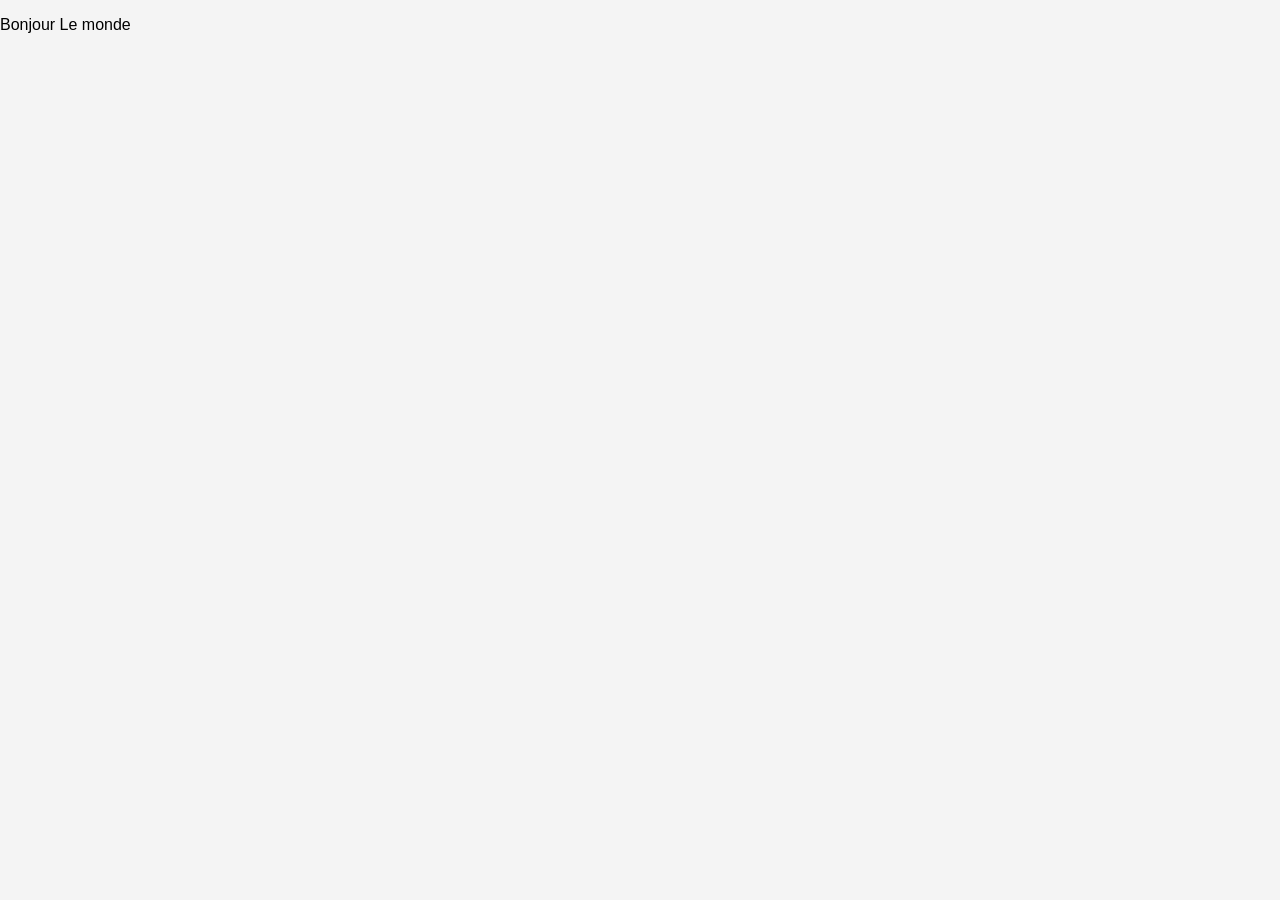
==== index.html @ a7ef0a7b "first commit" ====
<!DOCTYPE html>
<html lang="en">
<head>
    <meta charset="UTF-8">
    <meta name="viewport" content="width=device-width, initial-scale=1.0">
    <title>Document</title>
</head>
    <link rel="stylesheet" href="style.css">
</head>
<body>
    <p>Bonjour Le monde </p>
</body>
</html>
---- style.css ----
body {
    font-family: Arial, sans-serif;
    background-color: #f4f4f4;
    margin: 0;
    padding: 0;
}

h1 {
    color: #333;
    text-align: center;
    margin-top: 40px;
}

.container {
    max-width: 800px;
    margin: 40px auto;
    background: #fff;
    padding: 32px;
    border-radius: 8px;
    box-shadow: 0 2px 8px rgba(0,0,0,0.1);
}
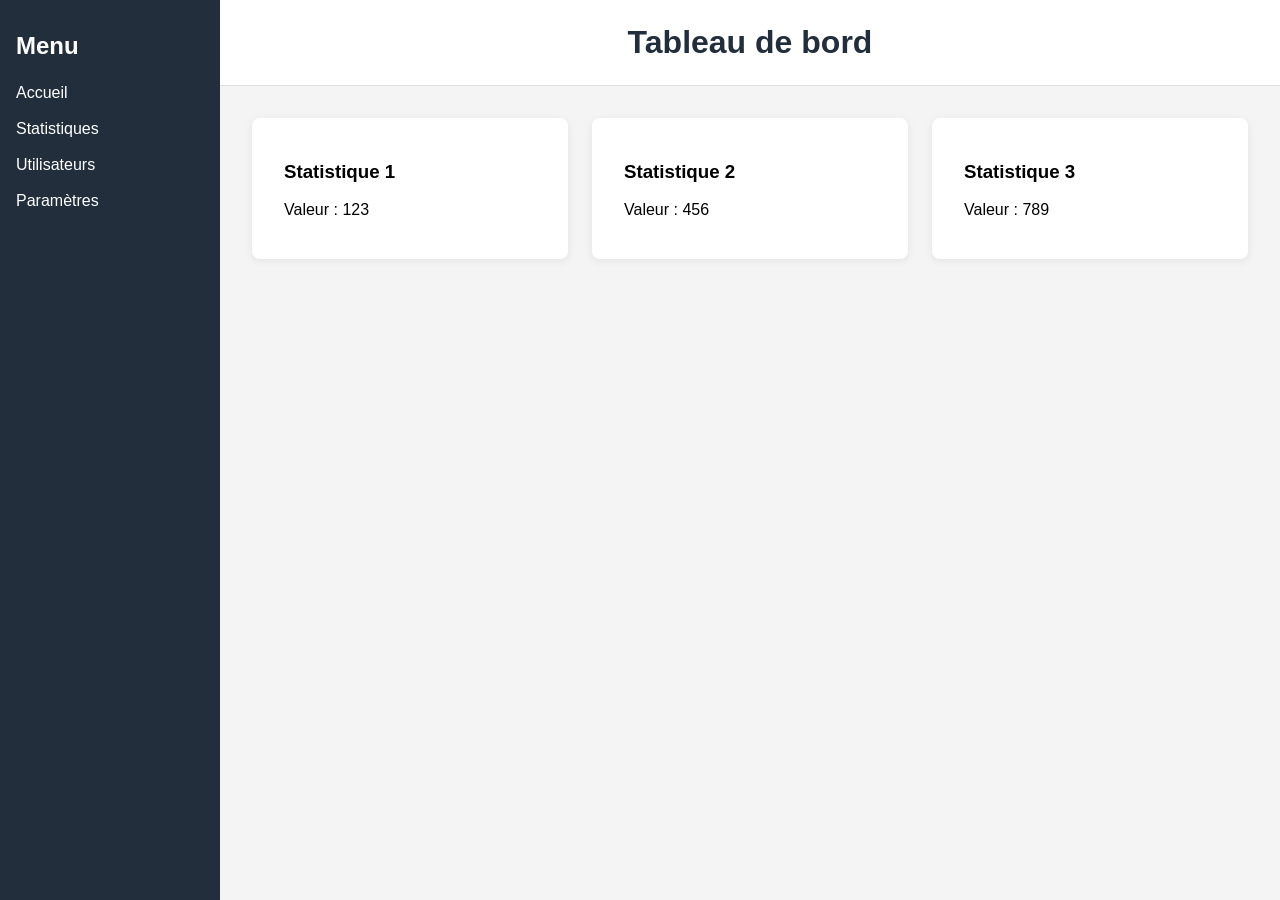
==== commit 5537fbe6: "ajout d'un style" ====
--- a/index.html
+++ b/index.html
@@ -8,6 +8,35 @@
     <link rel="stylesheet" href="style.css">
 </head>
 <body>
-    <p>Bonjour Le monde </p>
+    <div class="dashboard">
+        <aside class="sidebar">
+            <h2>Menu</h2>
+            <ul>
+                <li><a href="#">Accueil</a></li>
+                <li><a href="#">Statistiques</a></li>
+                <li><a href="#">Utilisateurs</a></li>
+                <li><a href="#">Paramètres</a></li>
+            </ul>
+        </aside>
+        <div class="main-content">
+            <header class="header">
+                <h1>Tableau de bord</h1>
+            </header>
+            <section class="content">
+                <div class="card">
+                    <h3>Statistique 1</h3>
+                    <p>Valeur : 123</p>
+                </div>
+                <div class="card">
+                    <h3>Statistique 2</h3>
+                    <p>Valeur : 456</p>
+                </div>
+                <div class="card">
+                    <h3>Statistique 3</h3>
+                    <p>Valeur : 789</p>
+                </div>
+            </section>
+        </div>
+    </div>
 </body>
 </html>
--- a/style.css
+++ b/style.css
@@ -3,6 +3,80 @@
     background-color: #f4f4f4;
     margin: 0;
     padding: 0;
+}
+
+.dashboard {
+    display: flex;
+    min-height: 100vh;
+}
+
+.sidebar {
+    width: 220px;
+    background: #222e3c;
+    color: #fff;
+    padding: 32px 16px;
+    box-sizing: border-box;
+    min-height: 100vh;
+}
+.sidebar h2 {
+    margin-top: 0;
+    font-size: 1.5em;
+    margin-bottom: 24px;
+}
+.sidebar ul {
+    list-style: none;
+    padding: 0;
+}
+.sidebar li {
+    margin-bottom: 18px;
+}
+.sidebar a {
+    color: #fff;
+    text-decoration: none;
+    font-weight: 500;
+    transition: color 0.2s;
+}
+.sidebar a:hover {
+    color: #4fc3f7;
+}
+
+.main-content {
+    flex: 1;
+    display: flex;
+    flex-direction: column;
+    min-width: 0;
+}
+
+.header {
+    background: #fff;
+    padding: 24px 32px;
+    border-bottom: 1px solid #e0e0e0;
+}
+.header h1 {
+    margin: 0;
+    font-size: 2em;
+    color: #222e3c;
+}
+
+.content {
+    display: flex;
+    gap: 24px;
+    padding: 32px;
+    flex-wrap: wrap;
+}
+
+.card {
+    background: #fff;
+    border-radius: 8px;
+    box-shadow: 0 2px 8px rgba(0,0,0,0.07);
+    padding: 24px 32px;
+    min-width: 220px;
+    flex: 1 1 220px;
+    margin-bottom: 24px;
+    transition: box-shadow 0.2s;
+}
+.card:hover {
+    box-shadow: 0 4px 16px rgba(0,0,0,0.13);
 }
 
 h1 {
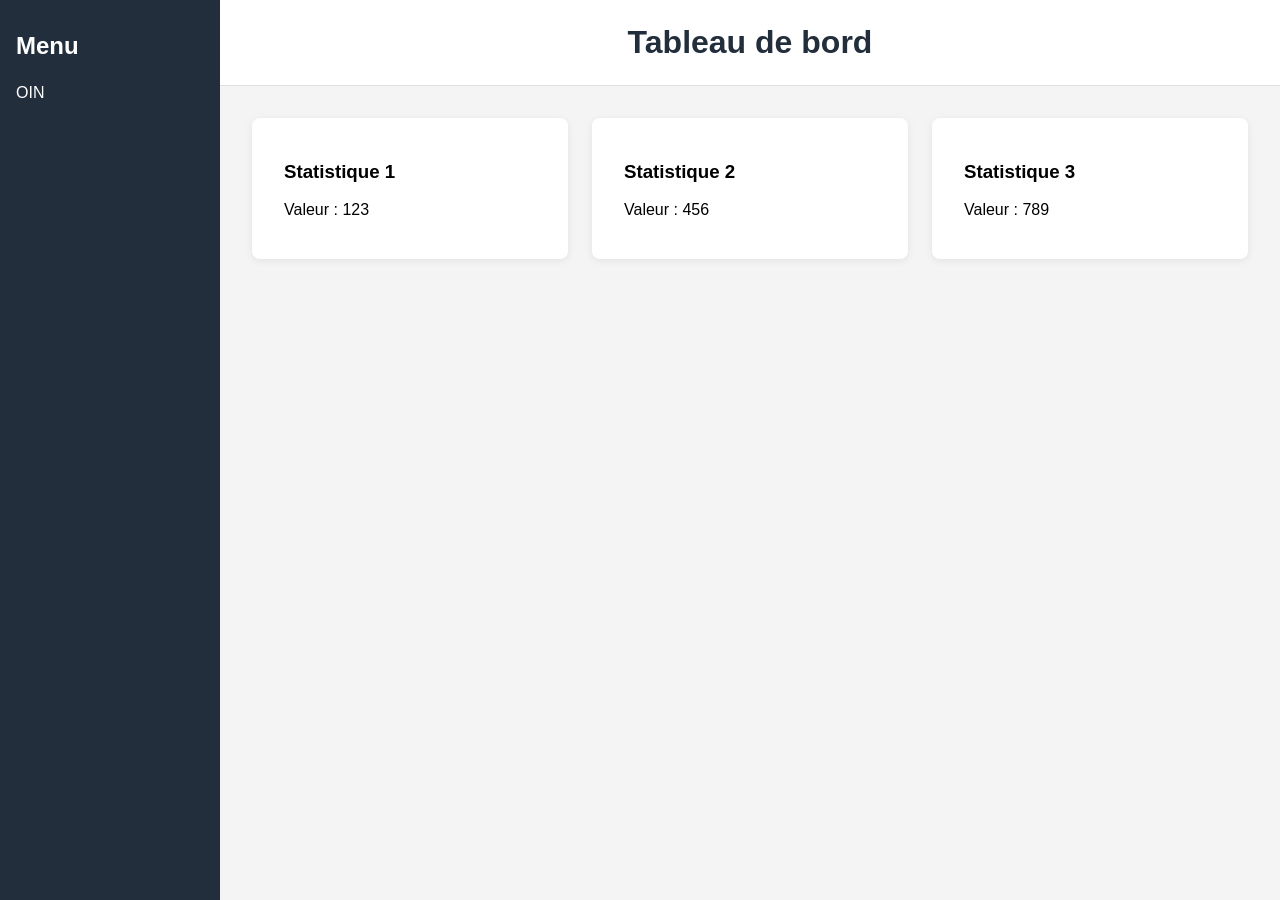
==== commit 4eda4698: "modification" ====
--- a/index.html
+++ b/index.html
@@ -12,10 +12,12 @@
         <aside class="sidebar">
             <h2>Menu</h2>
             <ul>
-                <li><a href="#">Accueil</a></li>
+
+                OIN
+                <!-- <li><a href="#">Accueil</a></li>
                 <li><a href="#">Statistiques</a></li>
                 <li><a href="#">Utilisateurs</a></li>
-                <li><a href="#">Paramètres</a></li>
+                <li><a href="#">Paramètres</a></li> -->
             </ul>
         </aside>
         <div class="main-content">
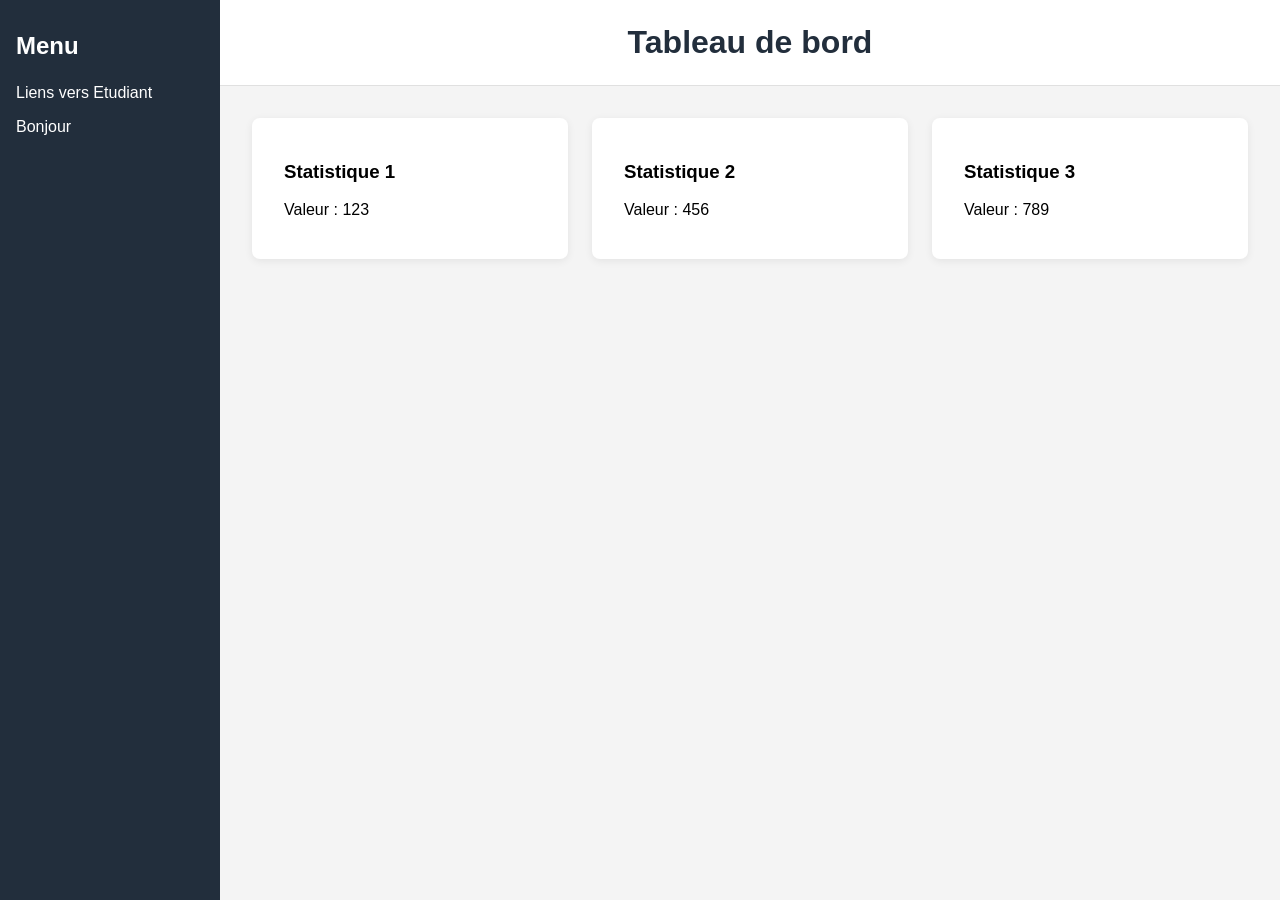
==== commit 628aedd9: "Ajout bonjour" ====
--- a/index.html
+++ b/index.html
@@ -6,6 +6,7 @@
     <title>Document</title>
 </head>
     <link rel="stylesheet" href="style.css">
+    <script src="script/script.js"></script>
 </head>
 <body>
     <div class="dashboard">
@@ -13,7 +14,8 @@
             <h2>Menu</h2>
             <ul>
 
-                OIN
+                 <a href="etudiant.html">Liens vers Etudiant</a>
+                 <p>Bonjour</p>
                 <!-- <li><a href="#">Accueil</a></li>
                 <li><a href="#">Statistiques</a></li>
                 <li><a href="#">Utilisateurs</a></li>
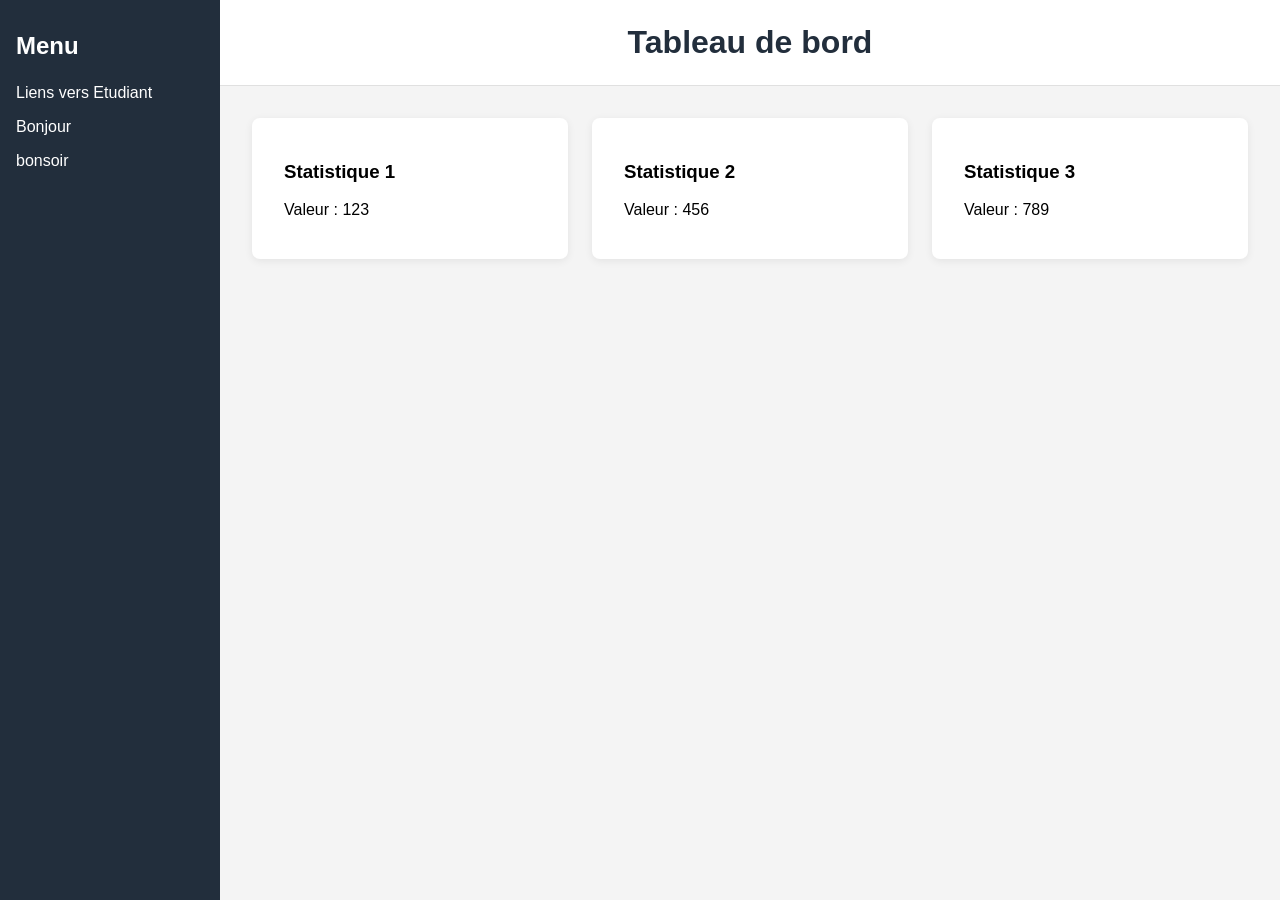
==== commit 0d0fca4c: "modification de qlq ligne" ====
--- a/index.html
+++ b/index.html
@@ -16,6 +16,7 @@
 
                  <a href="etudiant.html">Liens vers Etudiant</a>
                  <p>Bonjour</p>
+                 <p>bonsoir</p>
                 <!-- <li><a href="#">Accueil</a></li>
                 <li><a href="#">Statistiques</a></li>
                 <li><a href="#">Utilisateurs</a></li>
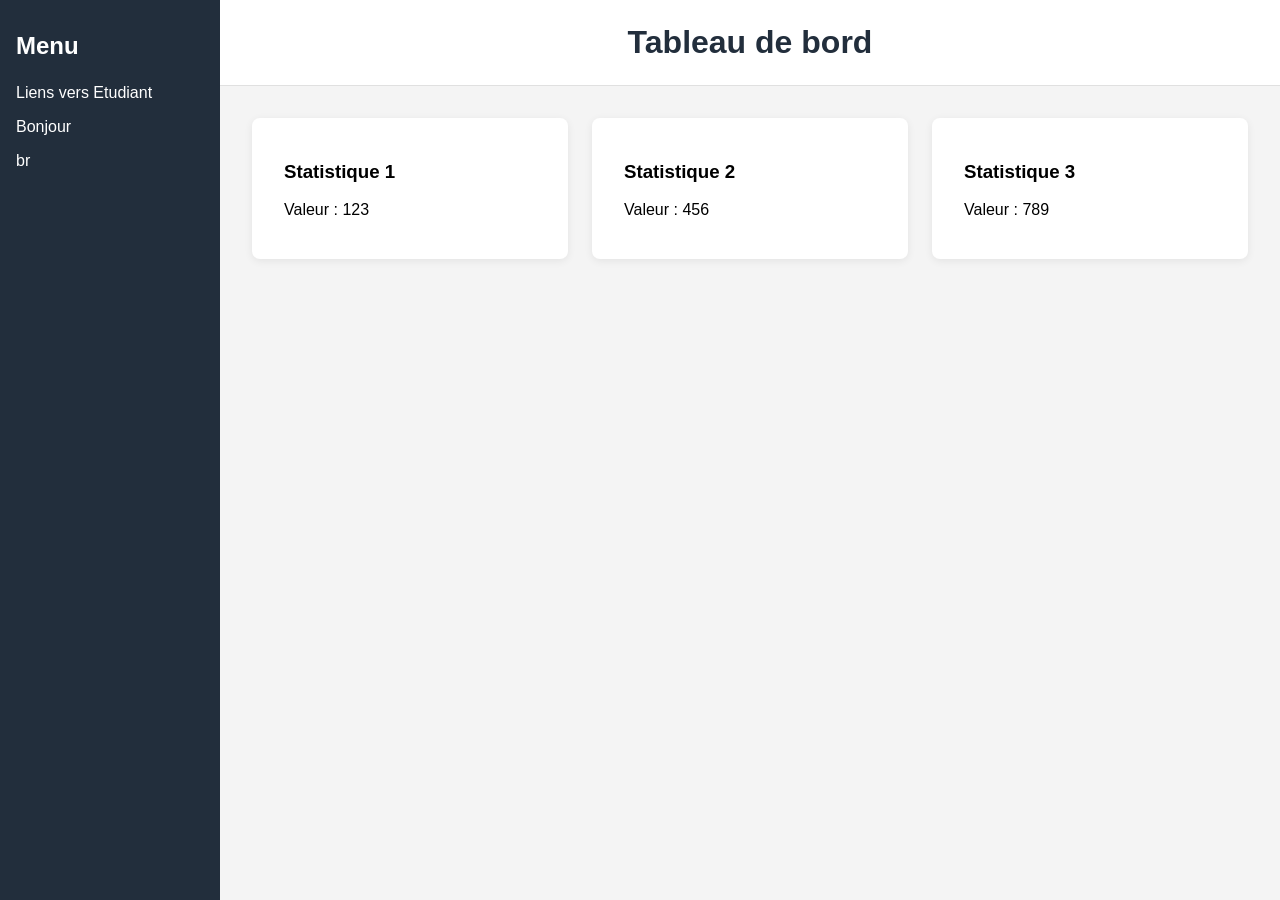
==== commit a7fa07d2: "Replace 'bonsoir' with 'br' in index.html" ====
--- a/index.html
+++ b/index.html
@@ -16,7 +16,7 @@
 
                  <a href="etudiant.html">Liens vers Etudiant</a>
                  <p>Bonjour</p>
-                 <p>bonsoir</p>
+                 <p>br</p>
                 <!-- <li><a href="#">Accueil</a></li>
                 <li><a href="#">Statistiques</a></li>
                 <li><a href="#">Utilisateurs</a></li>
@@ -44,4 +44,4 @@
         </div>
     </div>
 </body>
-</html>+</html>
